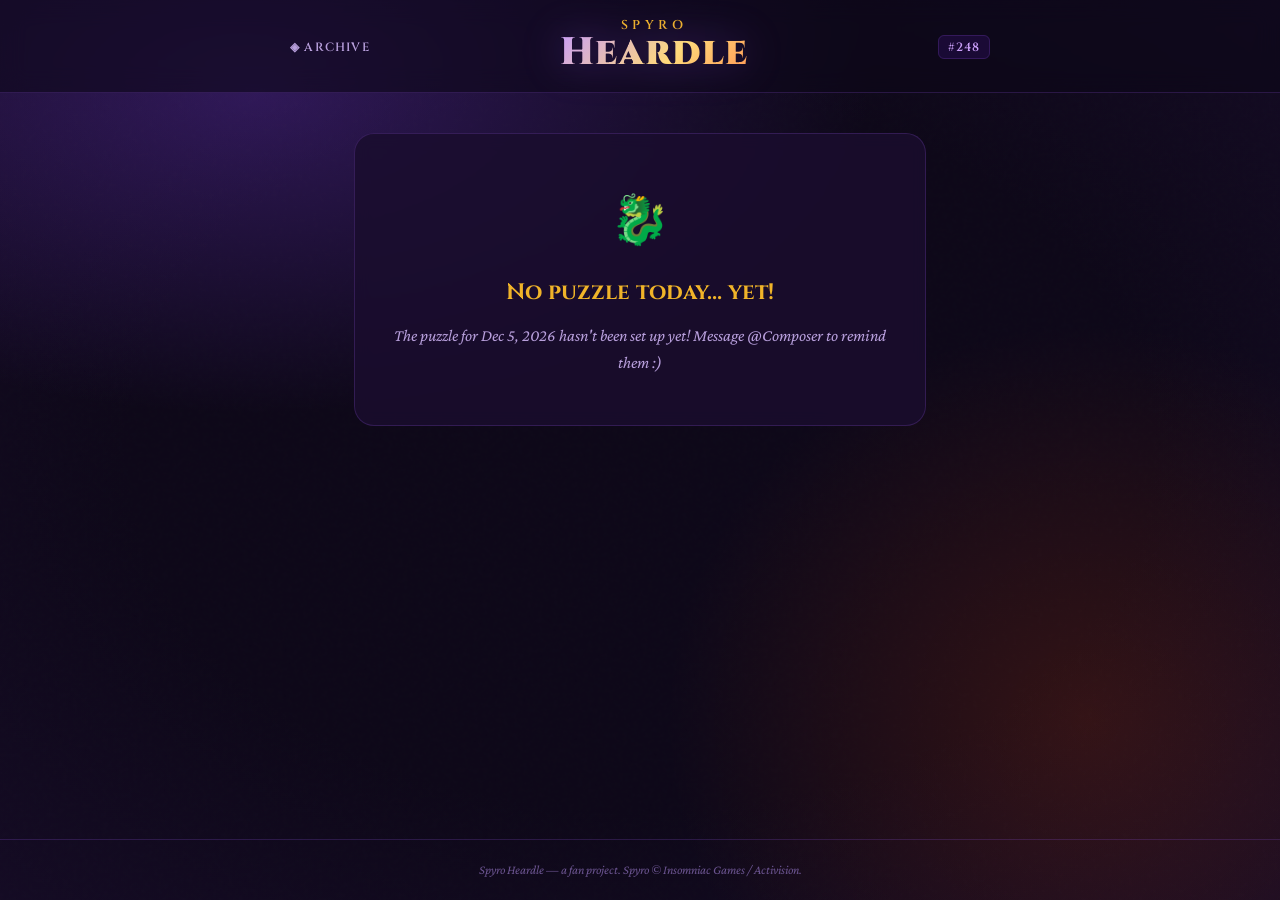
==== index.html @ febcf789 "Update" ====
<!DOCTYPE html>
<html lang="en">
<head>
  <meta charset="UTF-8" />
  <meta name="viewport" content="width=device-width, initial-scale=1.0" />
  <title>Spyro Heardle</title>
  <link rel="stylesheet" href="style.css" />
  <link rel="preconnect" href="https://fonts.googleapis.com">
  <link rel="preconnect" href="https://fonts.gstatic.com" crossorigin>
  <link href="https://fonts.googleapis.com/css2?family=Cinzel:wght@400;600;800;900&family=Crimson+Pro:ital,wght@0,300;0,400;0,600;1,300;1,400&display=swap" rel="stylesheet">
</head>
<body>

  <div class="bg-layer"></div>
  <div class="gem-particles" id="gemParticles"></div>

  <header class="site-header">
    <div class="header-inner">
      <div class="header-left">
        <a href="archive.html" class="archive-link">◈ Archive</a>
      </div>
      <h1 class="site-title">
        <span class="title-spyro">Spyro</span>
        <span class="title-heardle">Heardle</span>
      </h1>
      <div class="header-right">
        <span class="day-badge" id="dayBadge">#—</span>
      </div>
    </div>
  </header>

  <main class="game-container">

    <!-- Not Yet Updated -->
    <div id="notUpdated" class="state-panel hidden">
      <div class="dragon-icon">🐉</div>
      <h2>No puzzle today… yet!</h2>
      <p id="notUpdatedMsg"></p>
    </div>

    <!-- Game Panel -->
    <div id="gamePanel">

      <!-- Stem progress track -->
      <div class="stems-bar" id="stemsBar"></div>

      <!-- Audio player -->
      <div class="player-wrap">
        <div class="waveform-display" id="waveformDisplay">
          <div class="waveform-bars" id="waveformBars"></div>
        </div>
        <div class="player-controls">
          <button class="btn-play" id="btnPlay" aria-label="Play">
            <svg class="icon-play" viewBox="0 0 24 24" fill="currentColor"><path d="M8 5v14l11-7z"/></svg>
            <svg class="icon-pause" viewBox="0 0 24 24" fill="currentColor"><path d="M6 19h4V5H6v14zm8-14v14h4V5h-4z"/></svg>
          </button>
          <div class="progress-track">
            <div class="progress-fill" id="progressFill"></div>
          </div>
          <span class="time-display" id="timeDisplay">0:00</span>
        </div>
        <div class="volume-row">
          <svg class="volume-icon" viewBox="0 0 24 24" fill="currentColor">
            <path d="M3 9v6h4l5 5V4L7 9H3zm13.5 3c0-1.77-1.02-3.29-2.5-4.03v8.05c1.48-.73 2.5-2.25 2.5-4.02z"/>
          </svg>
          <input type="range" id="volumeSlider" class="volume-slider" min="0" max="1" step="0.01" value="1" />
          <svg class="volume-icon volume-icon-loud" viewBox="0 0 24 24" fill="currentColor">
            <path d="M3 9v6h4l5 5V4L7 9H3zm13.5 3c0-1.77-1.02-3.29-2.5-4.03v8.05c1.48-.73 2.5-2.25 2.5-4.02zM14 3.23v2.06c2.89.86 5 3.54 5 6.71s-2.11 5.85-5 6.71v2.06c4.01-.91 7-4.49 7-8.77s-2.99-7.86-7-8.77z"/>
          </svg>
        </div>
      </div>

      <!-- Guess area -->
      <div id="guessArea" class="guess-area">
        <div class="autocomplete-wrap">
          <input
            type="text"
            id="guessInput"
            class="guess-input"
            placeholder="Name that tune…"
            autocomplete="off"
            spellcheck="false"
          />
          <div class="autocomplete-list hidden" id="autocompleteList"></div>
        </div>
        <div class="guess-buttons">
          <button class="btn-skip" id="btnSkip">Skip ›</button>
          <button class="btn-submit" id="btnSubmit" disabled>Guess</button>
        </div>
      </div>

      <!-- Result panel (win/lose) -->
      <div id="resultPanel" class="result-panel hidden">
        <div class="result-emoji" id="resultEmoji"></div>
        <h2 class="result-title" id="resultTitle"></h2>
        <p class="result-song" id="resultSong"></p>
        <div class="result-attempts" id="resultAttempts"></div>
        <button class="btn-share" id="btnShare">Copy Result ◈</button>
        <a class="btn-archive" href="archive.html">View Archive →</a>
      </div>

    </div>
  </main>

  <footer class="site-footer">
    <p>Spyro Heardle — a fan project. Spyro © Insomniac Games / Activision.</p>
  </footer>

  <div class="toast" id="toast"></div>

  <script src="game.js"></script>
</body>
</html>
---- style.css ----
/* ============================================================
   SPYRO HEARDLE — Stylesheet
   Theme: deep purples, gem-golds, dragonfire orange
   Font: Cinzel (display) + Crimson Pro (body)
   ============================================================ */

:root {
  --purple-deep:    #0d0718;
  --purple-dark:    #1a0d2e;
  --purple-mid:     #2e1060;
  --purple-bright:  #6b35c8;
  --purple-glow:    #9b59f5;
  --purple-light:   #c99ef7;

  --gold-deep:      #7a4f00;
  --gold-mid:       #c8820a;
  --gold-bright:    #f0b429;
  --gold-light:     #ffd97a;

  --fire-deep:      #7a1a00;
  --fire-mid:       #d94500;
  --fire-bright:    #ff6a1a;
  --fire-glow:      #ff9a55;

  --gem-correct:    #a855f7;
  --gem-wrong:      #e74c3c;
  --gem-skip:       #2a1a4a;
  --gem-dragon:     #f0b429;

  --text-primary:   #f0e8ff;
  --text-secondary: #b89fdc;
  --text-muted:     #6b5490;

  --surface-1:      rgba(26, 13, 46, 0.85);
  --surface-2:      rgba(46, 16, 96, 0.4);
  --surface-3:      rgba(107, 53, 200, 0.15);

  --border-subtle:  rgba(155, 89, 245, 0.2);
  --border-bright:  rgba(155, 89, 245, 0.6);

  --radius-sm: 6px;
  --radius-md: 12px;
  --radius-lg: 20px;

  --font-display: 'Cinzel', serif;
  --font-body: 'Crimson Pro', serif;

  --transition: 0.2s cubic-bezier(0.4, 0, 0.2, 1);
}

/* ── Reset & Base ── */
*, *::before, *::after { box-sizing: border-box; margin: 0; padding: 0; }

html { font-size: 16px; scroll-behavior: smooth; }

body {
  min-height: 100vh;
  background: var(--purple-deep);
  color: var(--text-primary);
  font-family: var(--font-body);
  font-size: 1.05rem;
  line-height: 1.6;
  overflow-x: hidden;
  display: flex;
  flex-direction: column;
}

/* ── Background ── */
.bg-layer {
  position: fixed;
  inset: 0;
  z-index: 0;
  background:
    radial-gradient(ellipse 80% 60% at 20% 10%, rgba(107, 53, 200, 0.35) 0%, transparent 60%),
    radial-gradient(ellipse 60% 80% at 85% 80%, rgba(217, 69, 0, 0.18) 0%, transparent 55%),
    radial-gradient(ellipse 100% 100% at 50% 50%, rgba(13, 7, 24, 1) 40%, var(--purple-dark) 100%);
  pointer-events: none;
}

/* Subtle noise texture overlay */
.bg-layer::after {
  content: '';
  position: absolute;
  inset: 0;
  background-image: url("data:image/svg+xml,%3Csvg viewBox='0 0 200 200' xmlns='http://www.w3.org/2000/svg'%3E%3Cfilter id='n'%3E%3CfeTurbulence type='fractalNoise' baseFrequency='0.9' numOctaves='4' stitchTiles='stitch'/%3E%3C/filter%3E%3Crect width='100%25' height='100%25' filter='url(%23n)' opacity='0.03'/%3E%3C/svg%3E");
  opacity: 0.4;
  pointer-events: none;
}

/* ── Gem Particles ── */
.gem-particles {
  position: fixed;
  inset: 0;
  z-index: 0;
  pointer-events: none;
  overflow: hidden;
}

.gem-particle {
  position: absolute;
  width: 4px;
  height: 4px;
  background: var(--purple-glow);
  clip-path: polygon(50% 0%, 100% 50%, 50% 100%, 0% 50%);
  animation: floatGem linear infinite;
  opacity: 0;
}

.spyro-particle {
  background: none;
  clip-path: none;
  object-fit: contain;
  image-rendering: pixelated;
  filter: drop-shadow(0 0 4px rgba(155, 89, 245, 0.6));
}

@keyframes floatGem {
  0%   { transform: translateY(110vh) rotate(0deg);   opacity: 0; }
  5%   { opacity: 0.6; }
  95%  { opacity: 0.3; }
  100% { transform: translateY(-10vh) rotate(360deg); opacity: 0; }
}

/* ── Header ── */
.site-header {
  position: relative;
  z-index: 10;
  padding: 1.25rem 2rem;
  border-bottom: 1px solid var(--border-subtle);
  background: rgba(13, 7, 24, 0.6);
  backdrop-filter: blur(12px);
}

.header-inner {
  max-width: 700px;
  margin: 0 auto;
  display: flex;
  align-items: center;
  justify-content: space-between;
}

.site-title {
  font-family: var(--font-display);
  text-align: center;
  line-height: 1;
  letter-spacing: 0.05em;
}

.title-spyro {
  display: block;
  font-size: clamp(0.65rem, 2vw, 0.8rem);
  font-weight: 600;
  letter-spacing: 0.35em;
  text-transform: uppercase;
  color: var(--gold-bright);
  margin-bottom: 0.1em;
}

.title-heardle {
  display: block;
  font-size: clamp(1.6rem, 5vw, 2.4rem);
  font-weight: 900;
  background: linear-gradient(135deg, var(--purple-light) 0%, var(--gold-light) 60%, var(--fire-glow) 100%);
  -webkit-background-clip: text;
  -webkit-text-fill-color: transparent;
  background-clip: text;
  text-shadow: none;
  filter: drop-shadow(0 0 20px rgba(155, 89, 245, 0.4));
}

.archive-link {
  font-family: var(--font-display);
  font-size: 0.75rem;
  font-weight: 600;
  letter-spacing: 0.1em;
  color: var(--text-secondary);
  text-decoration: none;
  text-transform: uppercase;
  transition: color var(--transition);
}
.archive-link:hover { color: var(--gold-bright); }

.day-badge {
  font-family: var(--font-display);
  font-size: 0.75rem;
  font-weight: 600;
  letter-spacing: 0.1em;
  color: var(--purple-light);
  background: var(--surface-2);
  border: 1px solid var(--border-subtle);
  padding: 0.25em 0.7em;
  border-radius: var(--radius-sm);
}

/* ── Main layout ── */
main {
  position: relative;
  z-index: 5;
  flex: 1;
}

.game-container {
  max-width: 620px;
  margin: 0 auto;
  padding: 2.5rem 1.5rem 4rem;
}

/* ── State panel (not updated) ── */
.state-panel {
  text-align: center;
  padding: 3rem 2rem;
  background: var(--surface-1);
  border: 1px solid var(--border-subtle);
  border-radius: var(--radius-lg);
  backdrop-filter: blur(8px);
}

.state-panel .dragon-icon { font-size: 3rem; margin-bottom: 1rem; }

.state-panel h2 {
  font-family: var(--font-display);
  font-size: 1.4rem;
  color: var(--gold-bright);
  margin-bottom: 0.75rem;
}

.state-panel p { color: var(--text-secondary); font-style: italic; }

/* ── Stems bar ── */
.stems-bar {
  display: flex;
  gap: 6px;
  margin-bottom: 1.75rem;
  flex-wrap: wrap;
}

.stem-chip {
  font-family: var(--font-display);
  font-size: 0.85rem;
  letter-spacing: 0.06em;
  text-transform: uppercase;
  padding: 0.5em 1.1em;
  border-radius: 100px;
  border: 1px solid var(--border-subtle);
  color: var(--text-muted);
  background: var(--surface-2);
  transition: all 0.35s ease;
  white-space: nowrap;
}

.stem-chip.active {
  color: var(--purple-light);
  background: rgba(107, 53, 200, 0.3);
  border-color: var(--purple-bright);
  box-shadow: 0 0 10px rgba(155, 89, 245, 0.3);
}

.stem-chip.current {
  color: var(--gold-bright);
  background: rgba(200, 130, 10, 0.2);
  border-color: var(--gold-mid);
  box-shadow: 0 0 12px rgba(240, 180, 41, 0.35);
  animation: currentPulse 2s ease-in-out infinite;
}

.stem-chip.clickable {
  cursor: pointer;
}

.stem-chip.clickable:hover {
  color: var(--text-primary);
  background: rgba(46, 16, 96, 0.6);
  border-color: var(--border-bright);
  transform: translateY(-1px);
  box-shadow: 0 4px 12px rgba(107, 53, 200, 0.3);
}

  0%, 100% { box-shadow: 0 0 12px rgba(240, 180, 41, 0.35); }
  50%       { box-shadow: 0 0 22px rgba(240, 180, 41, 0.6); }
}

/* ── Player ── */
.player-wrap {
  background: var(--surface-1);
  border: 1px solid var(--border-subtle);
  border-radius: var(--radius-lg);
  padding: 1.25rem 1.5rem 1.5rem;
  margin-bottom: 1.5rem;
  backdrop-filter: blur(10px);
  box-shadow: 0 8px 40px rgba(0,0,0,0.4), inset 0 1px 0 rgba(155, 89, 245, 0.1);
}

.waveform-display {
  height: 52px;
  margin-bottom: 1rem;
  display: flex;
  align-items: center;
  overflow: hidden;
}

.waveform-bars {
  display: flex;
  align-items: center;
  gap: 3px;
  width: 100%;
  height: 100%;
}

.waveform-bar {
  flex: 1;
  border-radius: 2px;
  background: var(--surface-3);
  border: 1px solid var(--border-subtle);
  transition: height 0.15s ease;
  min-height: 4px;
}

.waveform-bar.played {
  background: linear-gradient(to top, var(--purple-bright), var(--purple-glow));
  border-color: var(--purple-bright);
}

.waveform-bar.active-bar {
  background: linear-gradient(to top, var(--gold-mid), var(--gold-bright));
  border-color: var(--gold-bright);
  box-shadow: 0 0 6px rgba(240, 180, 41, 0.5);
}

.player-controls {
  display: flex;
  align-items: center;
  gap: 1rem;
}

.btn-play {
  flex-shrink: 0;
  width: 46px;
  height: 46px;
  border-radius: 50%;
  border: 2px solid var(--purple-bright);
  background: rgba(107, 53, 200, 0.25);
  color: var(--purple-light);
  cursor: pointer;
  display: flex;
  align-items: center;
  justify-content: center;
  transition: all var(--transition);
  box-shadow: 0 0 12px rgba(155, 89, 245, 0.2);
}

.btn-play:hover {
  background: rgba(107, 53, 200, 0.5);
  border-color: var(--purple-glow);
  box-shadow: 0 0 20px rgba(155, 89, 245, 0.45);
  transform: scale(1.05);
}

.btn-play svg { width: 20px; height: 20px; }

.btn-play .icon-pause { display: none; }
.btn-play.playing .icon-play  { display: none; }
.btn-play.playing .icon-pause { display: block; }

.progress-track {
  flex: 1;
  height: 4px;
  background: var(--surface-2);
  border-radius: 2px;
  overflow: hidden;
  border: 1px solid var(--border-subtle);
}

.progress-fill {
  height: 100%;
  width: 0%;
  background: linear-gradient(90deg, var(--purple-bright), var(--gold-mid));
  border-radius: 2px;
  transition: width 0.1s linear;
}

.time-display {
  font-family: var(--font-display);
  font-size: 0.7rem;
  letter-spacing: 0.05em;
  color: var(--text-muted);
  min-width: 2.5rem;
  text-align: right;
}

.volume-row {
  display: flex;
  align-items: center;
  gap: 0.6rem;
  margin-top: 0.9rem;
}

.volume-icon {
  width: 14px;
  height: 14px;
  flex-shrink: 0;
  color: var(--text-muted);
  opacity: 0.7;
}

.volume-icon-loud {
  width: 17px;
  height: 17px;
}

.volume-slider {
  flex: 1;
  -webkit-appearance: none;
  appearance: none;
  height: 4px;
  border-radius: 2px;
  background: var(--surface-2);
  border: 1px solid var(--border-subtle);
  outline: none;
  cursor: pointer;
}

.volume-slider::-webkit-slider-thumb {
  -webkit-appearance: none;
  appearance: none;
  width: 14px;
  height: 14px;
  border-radius: 50%;
  background: linear-gradient(135deg, var(--purple-bright), var(--purple-glow));
  border: 2px solid var(--purple-light);
  cursor: pointer;
  box-shadow: 0 0 6px rgba(155, 89, 245, 0.5);
  transition: box-shadow var(--transition), transform var(--transition);
}

.volume-slider::-webkit-slider-thumb:hover {
  box-shadow: 0 0 12px rgba(155, 89, 245, 0.8);
  transform: scale(1.2);
}

.volume-slider::-moz-range-thumb {
  width: 14px;
  height: 14px;
  border-radius: 50%;
  background: linear-gradient(135deg, var(--purple-bright), var(--purple-glow));
  border: 2px solid var(--purple-light);
  cursor: pointer;
  box-shadow: 0 0 6px rgba(155, 89, 245, 0.5);
}

.volume-slider::-moz-range-track {
  height: 4px;
  border-radius: 2px;
  background: var(--surface-2);
}

/* ── Guess area ── */
.guess-area {
  display: flex;
  flex-direction: column;
  gap: 0.75rem;
  margin-top: 1.5rem;
}

.autocomplete-wrap {
  position: relative;
}

.guess-input {
  width: 100%;
  padding: 0.85rem 1.2rem;
  background: var(--surface-1);
  border: 1px solid var(--border-subtle);
  border-radius: var(--radius-md);
  color: var(--text-primary);
  font-family: var(--font-body);
  font-size: 1rem;
  outline: none;
  transition: border-color var(--transition), box-shadow var(--transition);
  backdrop-filter: blur(8px);
}

.guess-input::placeholder { color: var(--text-muted); font-style: italic; }

.guess-input:focus {
  border-color: var(--purple-bright);
  box-shadow: 0 0 0 3px rgba(107, 53, 200, 0.2), 0 0 20px rgba(155, 89, 245, 0.15);
}

.autocomplete-list {
  position: absolute;
  top: calc(100% + 6px);
  left: 0;
  right: 0;
  background: rgba(18, 9, 36, 0.97);
  border: 1px solid var(--border-bright);
  border-radius: var(--radius-md);
  max-height: 260px;
  overflow-y: auto;
  z-index: 100;
  backdrop-filter: blur(16px);
  box-shadow: 0 12px 40px rgba(0,0,0,0.6);
}

.autocomplete-list::-webkit-scrollbar { width: 6px; }
.autocomplete-list::-webkit-scrollbar-track { background: transparent; }
.autocomplete-list::-webkit-scrollbar-thumb { background: var(--purple-mid); border-radius: 3px; }

.autocomplete-item {
  padding: 0.7rem 1.2rem;
  cursor: pointer;
  font-size: 0.95rem;
  color: var(--text-secondary);
  transition: background var(--transition), color var(--transition);
  border-bottom: 1px solid rgba(155, 89, 245, 0.08);
}

.autocomplete-item:last-child { border-bottom: none; }

.autocomplete-item:hover,
.autocomplete-item.highlighted {
  background: rgba(107, 53, 200, 0.25);
  color: var(--text-primary);
}

.autocomplete-item .match-highlight {
  color: var(--gold-bright);
  font-weight: 600;
}

.guess-buttons {
  display: flex;
  gap: 0.75rem;
}

.btn-skip, .btn-submit {
  flex: 1;
  padding: 0.85rem 1.5rem;
  border-radius: var(--radius-md);
  font-family: var(--font-display);
  font-size: 0.8rem;
  letter-spacing: 0.12em;
  text-transform: uppercase;
  font-weight: 600;
  cursor: pointer;
  transition: all var(--transition);
  border: none;
}

.btn-skip {
  background: var(--surface-2);
  border: 1px solid var(--border-subtle);
  color: var(--text-secondary);
}

.btn-skip:hover {
  background: rgba(46, 16, 96, 0.7);
  border-color: var(--border-bright);
  color: var(--text-primary);
}

.btn-submit {
  background: linear-gradient(135deg, var(--purple-mid) 0%, var(--purple-bright) 100%);
  color: var(--text-primary);
  box-shadow: 0 4px 20px rgba(107, 53, 200, 0.35);
}

.btn-submit:hover:not(:disabled) {
  background: linear-gradient(135deg, var(--purple-bright) 0%, var(--purple-glow) 100%);
  box-shadow: 0 4px 30px rgba(155, 89, 245, 0.5);
  transform: translateY(-1px);
}

.btn-submit:disabled {
  opacity: 0.35;
  cursor: not-allowed;
  transform: none;
  box-shadow: none;
}

/* ── Result panel ── */
.result-panel {
  background: var(--surface-1);
  border: 1px solid var(--border-bright);
  border-radius: var(--radius-lg);
  padding: 2rem 1.75rem;
  margin-top: 1.5rem;
  text-align: center;
  backdrop-filter: blur(12px);
  box-shadow: 0 8px 40px rgba(0,0,0,0.4), 0 0 40px rgba(155, 89, 245, 0.1);
  animation: resultReveal 0.5s cubic-bezier(0.34, 1.56, 0.64, 1) forwards;
}

@keyframes resultReveal {
  from { opacity: 0; transform: scale(0.92) translateY(10px); }
  to   { opacity: 1; transform: scale(1) translateY(0); }
}

.result-emoji {
  font-size: 3rem;
  margin-bottom: 0.5rem;
  line-height: 1;
}

.result-title {
  font-family: var(--font-display);
  font-size: 1.5rem;
  font-weight: 800;
  margin-bottom: 0.5rem;
  background: linear-gradient(135deg, var(--gold-bright), var(--fire-glow));
  -webkit-background-clip: text;
  -webkit-text-fill-color: transparent;
  background-clip: text;
}

.result-song {
  font-size: 1.05rem;
  color: var(--text-secondary);
  font-style: italic;
  margin-bottom: 1rem;
}

.result-attempts {
  display: flex;
  justify-content: center;
  gap: 6px;
  margin-bottom: 1.5rem;
  font-size: 1.6rem;
}

.btn-share {
  display: inline-block;
  width: 100%;
  padding: 0.9rem 1.5rem;
  background: linear-gradient(135deg, var(--gold-deep) 0%, var(--gold-mid) 50%, var(--fire-mid) 100%);
  border: none;
  border-radius: var(--radius-md);
  color: #fff;
  font-family: var(--font-display);
  font-size: 0.8rem;
  letter-spacing: 0.15em;
  text-transform: uppercase;
  font-weight: 700;
  cursor: pointer;
  transition: all var(--transition);
  margin-bottom: 0.75rem;
  box-shadow: 0 4px 20px rgba(217, 69, 0, 0.3);
}

.btn-share:hover {
  transform: translateY(-2px);
  box-shadow: 0 6px 28px rgba(217, 69, 0, 0.5);
}

.btn-archive {
  display: inline-block;
  color: var(--text-muted);
  font-family: var(--font-display);
  font-size: 0.75rem;
  letter-spacing: 0.1em;
  text-transform: uppercase;
  text-decoration: none;
  transition: color var(--transition);
}

.btn-archive:hover { color: var(--purple-light); }

/* ── Archive page ── */
.archive-container {
  max-width: 680px;
  margin: 0 auto;
  padding: 2.5rem 1.5rem 4rem;
}

.archive-heading {
  font-family: var(--font-display);
  font-size: 2rem;
  font-weight: 900;
  color: var(--gold-bright);
  margin-bottom: 0.4rem;
  letter-spacing: 0.05em;
}

.archive-sub {
  color: var(--text-muted);
  font-style: italic;
  margin-bottom: 2rem;
}

.archive-grid {
  display: grid;
  grid-template-columns: repeat(auto-fill, minmax(140px, 1fr));
  gap: 0.75rem;
}

.archive-card {
  background: var(--surface-1);
  border: 1px solid var(--border-subtle);
  border-radius: var(--radius-md);
  padding: 1rem;
  text-decoration: none;
  text-align: center;
  transition: all var(--transition);
  backdrop-filter: blur(8px);
  display: flex;
  flex-direction: column;
  align-items: center;
  gap: 0.4rem;
}

.archive-card:hover {
  border-color: var(--border-bright);
  background: rgba(107, 53, 200, 0.2);
  transform: translateY(-2px);
  box-shadow: 0 6px 20px rgba(107, 53, 200, 0.2);
}

.archive-card .card-day {
  font-family: var(--font-display);
  font-size: 0.65rem;
  letter-spacing: 0.15em;
  color: var(--text-muted);
  text-transform: uppercase;
}

.archive-card .card-num {
  font-family: var(--font-display);
  font-size: 1.6rem;
  font-weight: 900;
  color: var(--purple-light);
}

.archive-card .card-date {
  font-size: 0.8rem;
  color: var(--text-muted);
  font-style: italic;
}

.archive-card .card-result {
  font-size: 1rem;
  letter-spacing: 2px;
}

.archive-card.played {
  border-color: rgba(107, 53, 200, 0.4);
}

.archive-card.today {
  border-color: var(--gold-mid);
  box-shadow: 0 0 16px rgba(240, 180, 41, 0.2);
}

.archive-card.today .card-num { color: var(--gold-bright); }

.loading-text {
  color: var(--text-muted);
  font-style: italic;
}

/* ── Toast ── */
.toast {
  position: fixed;
  bottom: 2rem;
  left: 50%;
  transform: translateX(-50%) translateY(10px);
  background: rgba(26, 13, 46, 0.97);
  border: 1px solid var(--border-bright);
  color: var(--text-primary);
  padding: 0.75rem 1.5rem;
  border-radius: var(--radius-md);
  font-family: var(--font-display);
  font-size: 0.8rem;
  letter-spacing: 0.08em;
  text-align: center;
  z-index: 1000;
  opacity: 0;
  transition: opacity 0.3s ease, transform 0.3s ease;
  pointer-events: none;
  backdrop-filter: blur(12px);
  box-shadow: 0 8px 30px rgba(0,0,0,0.5);
  max-width: 90vw;
}

.toast.show {
  opacity: 1;
  transform: translateX(-50%) translateY(0);
}

/* ── Footer ── */
.site-footer {
  position: relative;
  z-index: 5;
  text-align: center;
  padding: 1.25rem;
  font-size: 0.8rem;
  color: var(--text-muted);
  border-top: 1px solid var(--border-subtle);
  font-style: italic;
}

/* ── Utility ── */
.hidden { display: none !important; }

/* ── Responsive ── */
@media (max-width: 500px) {
  .game-container { padding: 1.5rem 1rem 3rem; }
  .guess-buttons { flex-direction: column; }
  .archive-grid { grid-template-columns: repeat(auto-fill, minmax(110px, 1fr)); }
}
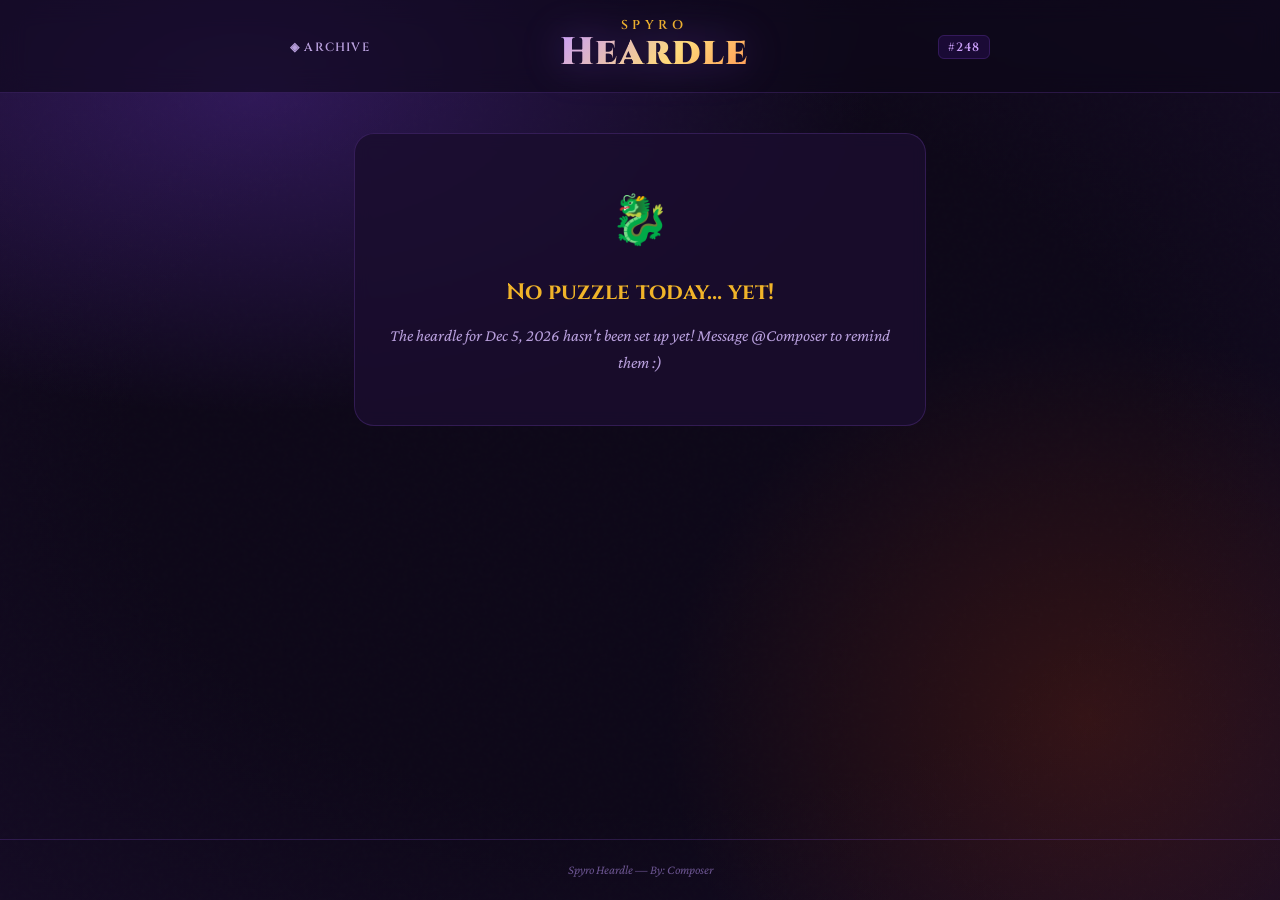
==== commit b2e9b021: "insomniac" ====
--- a/index.html
+++ b/index.html
@@ -103,7 +103,7 @@
   </main>
 
   <footer class="site-footer">
-    <p>Spyro Heardle — a fan project. Spyro © Insomniac Games / Activision.</p>
+    <p>Spyro Heardle — By: Composer</p>
   </footer>
 
   <div class="toast" id="toast"></div>
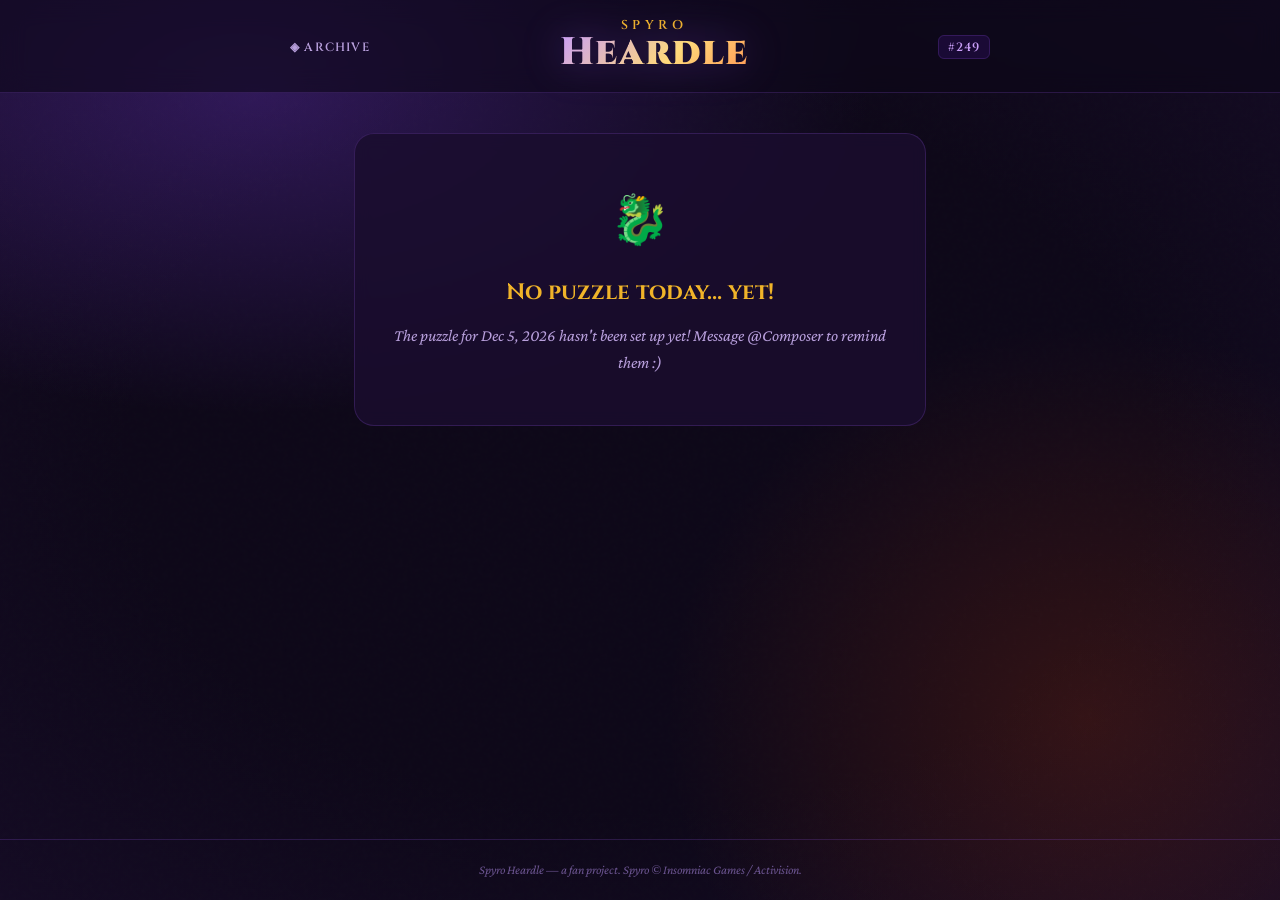
==== commit 61ed5678: "a fan" ====
--- a/index.html
+++ b/index.html
@@ -95,15 +95,23 @@
         <h2 class="result-title" id="resultTitle"></h2>
         <p class="result-song" id="resultSong"></p>
         <div class="result-attempts" id="resultAttempts"></div>
+        <div class="streak-display hidden" id="streakDisplay">
+          <span class="streak-fire">🔥</span>
+          <span class="streak-count" id="streakCount"></span>
+          <span class="streak-label">day streak</span>
+        </div>
         <button class="btn-share" id="btnShare">Copy Result ◈</button>
         <a class="btn-archive" href="archive.html">View Archive →</a>
       </div>
+
+      <!-- Confetti canvas (full screen, pointer-events none) -->
+      <canvas id="confettiCanvas" class="confetti-canvas"></canvas>
 
     </div>
   </main>
 
   <footer class="site-footer">
-    <p>Spyro Heardle — By: Composer</p>
+    <p>Spyro Heardle — a fan project. Spyro © Insomniac Games / Activision.</p>
   </footer>
 
   <div class="toast" id="toast"></div>
--- a/style.css
+++ b/style.css
@@ -756,7 +756,75 @@
   font-style: italic;
 }
 
-/* ── Toast ── */
+/* ── Wrong guess shake ── */
+@keyframes shake {
+  0%        { transform: translateX(0); }
+  15%       { transform: translateX(-7px); }
+  30%       { transform: translateX(6px); }
+  45%       { transform: translateX(-5px); }
+  60%       { transform: translateX(4px); }
+  75%       { transform: translateX(-2px); }
+  90%       { transform: translateX(1px); }
+  100%      { transform: translateX(0); }
+}
+
+.shake {
+  animation: shake 0.45s cubic-bezier(0.36, 0.07, 0.19, 0.97) both;
+}
+
+/* ── Stem chip reveal pop ── */
+@keyframes stemPop {
+  0%   { transform: scale(1);    box-shadow: 0 0 0px rgba(155, 89, 245, 0); }
+  35%  { transform: scale(1.18); box-shadow: 0 0 18px rgba(155, 89, 245, 0.8); }
+  65%  { transform: scale(0.96); }
+  100% { transform: scale(1);    box-shadow: 0 0 10px rgba(155, 89, 245, 0.3); }
+}
+
+.stem-chip.pop {
+  animation: stemPop 0.4s cubic-bezier(0.34, 1.56, 0.64, 1) forwards;
+}
+
+/* ── Streak display ── */
+.streak-display {
+  display: flex;
+  align-items: center;
+  justify-content: center;
+  gap: 0.4rem;
+  margin-bottom: 1rem;
+  padding: 0.5rem 1rem;
+  background: rgba(200, 130, 10, 0.1);
+  border: 1px solid rgba(200, 130, 10, 0.3);
+  border-radius: 100px;
+}
+
+.streak-fire { font-size: 1.1rem; }
+
+.streak-count {
+  font-family: var(--font-display);
+  font-size: 1.2rem;
+  font-weight: 900;
+  color: var(--gold-bright);
+}
+
+.streak-label {
+  font-family: var(--font-display);
+  font-size: 0.7rem;
+  letter-spacing: 0.1em;
+  text-transform: uppercase;
+  color: var(--gold-mid);
+}
+
+/* ── Confetti canvas ── */
+.confetti-canvas {
+  position: fixed;
+  inset: 0;
+  width: 100%;
+  height: 100%;
+  pointer-events: none;
+  z-index: 999;
+}
+
+
 .toast {
   position: fixed;
   bottom: 2rem;
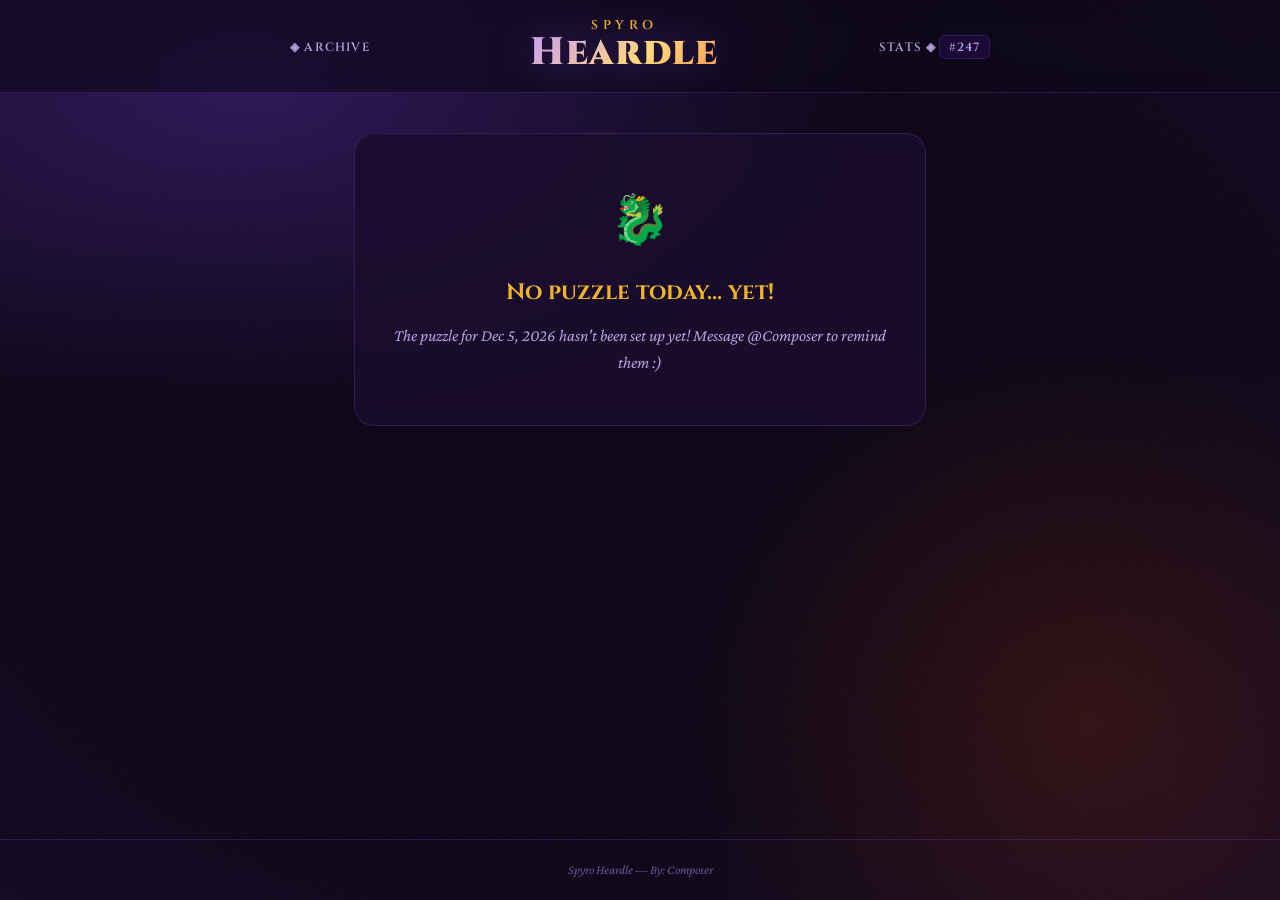
==== commit ffa90040: "Testing" ====
--- a/index.html
+++ b/index.html
@@ -1,6 +1,7 @@
 <!DOCTYPE html>
 <html lang="en">
 <head>
+  <link rel="icon" type="image/png" href="favicon.png">
   <meta charset="UTF-8" />
   <meta name="viewport" content="width=device-width, initial-scale=1.0" />
   <title>Spyro Heardle</title>
@@ -24,6 +25,7 @@
         <span class="title-heardle">Heardle</span>
       </h1>
       <div class="header-right">
+        <a href="stats.html" class="archive-link">Stats ◈</a>
         <span class="day-badge" id="dayBadge">#—</span>
       </div>
     </div>
@@ -58,6 +60,7 @@
             <div class="progress-fill" id="progressFill"></div>
           </div>
           <span class="time-display" id="timeDisplay">0:00</span>
+          <span class="speedrun-timer hidden" id="speedrunTimer">0.0s</span>
         </div>
         <div class="volume-row">
           <svg class="volume-icon" viewBox="0 0 24 24" fill="currentColor">
@@ -95,10 +98,18 @@
         <h2 class="result-title" id="resultTitle"></h2>
         <p class="result-song" id="resultSong"></p>
         <div class="result-attempts" id="resultAttempts"></div>
+        <div class="result-time hidden" id="resultTime">
+          <span class="result-time-icon">⏱</span>
+          <span class="result-time-value" id="resultTimeValue"></span>
+        </div>
         <div class="streak-display hidden" id="streakDisplay">
           <span class="streak-fire">🔥</span>
           <span class="streak-count" id="streakCount"></span>
           <span class="streak-label">day streak</span>
+        </div>
+        <div class="next-puzzle-countdown">
+          <span class="countdown-label">Next puzzle in</span>
+          <span class="countdown-timer" id="countdownTimer">—</span>
         </div>
         <button class="btn-share" id="btnShare">Copy Result ◈</button>
         <a class="btn-archive" href="archive.html">View Archive →</a>
@@ -111,7 +122,7 @@
   </main>
 
   <footer class="site-footer">
-    <p>Spyro Heardle — a fan project. Spyro © Insomniac Games / Activision.</p>
+    <p>Spyro Heardle — By: Composer</p>
   </footer>
 
   <div class="toast" id="toast"></div>
--- a/style.css
+++ b/style.css
@@ -619,6 +619,18 @@
   margin-bottom: 1rem;
 }
 
+.result-song--multi {
+  display: flex;
+  flex-direction: column;
+  gap: 0.3rem;
+  font-size: 0.95rem;
+}
+
+.result-song-entry {
+  color: var(--text-secondary);
+  font-style: italic;
+}
+
 .result-attempts {
   display: flex;
   justify-content: center;
@@ -754,6 +766,36 @@
 .loading-text {
   color: var(--text-muted);
   font-style: italic;
+}
+
+.next-puzzle-countdown {
+  display: flex;
+  align-items: center;
+  justify-content: center;
+  gap: 0.5rem;
+  margin-bottom: 1.25rem;
+  padding: 0.5rem 1rem;
+  background: var(--surface-2);
+  border: 1px solid var(--border-subtle);
+  border-radius: 100px;
+}
+
+.countdown-label {
+  font-family: var(--font-display);
+  font-size: 0.65rem;
+  letter-spacing: 0.12em;
+  text-transform: uppercase;
+  color: var(--text-muted);
+}
+
+.countdown-timer {
+  font-family: var(--font-display);
+  font-size: 1rem;
+  font-weight: 700;
+  color: var(--purple-light);
+  letter-spacing: 0.05em;
+  min-width: 5ch;
+  text-align: left;
 }
 
 /* ── Wrong guess shake ── */
@@ -865,6 +907,409 @@
   font-style: italic;
 }
 
+/* ── Stats page ── */
+.stats-container {
+  max-width: 700px;
+  margin: 0 auto;
+  padding: 2.5rem 1.5rem 5rem;
+  position: relative;
+  z-index: 5;
+}
+
+.stats-hero {
+  text-align: center;
+  margin-bottom: 2.5rem;
+}
+
+.stats-heading {
+  font-family: var(--font-display);
+  font-size: clamp(1.8rem, 5vw, 2.6rem);
+  font-weight: 900;
+  letter-spacing: 0.05em;
+  background: linear-gradient(135deg, var(--purple-light) 0%, var(--gold-light) 60%, var(--fire-glow) 100%);
+  -webkit-background-clip: text;
+  -webkit-text-fill-color: transparent;
+  background-clip: text;
+  filter: drop-shadow(0 0 20px rgba(155, 89, 245, 0.3));
+  margin-bottom: 0.4rem;
+}
+
+.stats-sub {
+  color: var(--text-muted);
+  font-style: italic;
+  font-size: 1rem;
+}
+
+/* ── Summary cards ── */
+.stat-cards {
+  display: grid;
+  grid-template-columns: repeat(4, 1fr);
+  gap: 0.75rem;
+  margin-bottom: 2.5rem;
+}
+
+.stat-card {
+  background: var(--surface-1);
+  border: 1px solid var(--border-subtle);
+  border-radius: var(--radius-lg);
+  padding: 1.25rem 0.75rem;
+  text-align: center;
+  backdrop-filter: blur(10px);
+  transition: transform var(--transition), box-shadow var(--transition);
+  box-shadow: 0 4px 20px rgba(0,0,0,0.3);
+}
+
+.stat-card:hover {
+  transform: translateY(-3px);
+  box-shadow: 0 8px 30px rgba(107, 53, 200, 0.25);
+}
+
+.stat-card--gold {
+  border-color: rgba(200, 130, 10, 0.4);
+  background: linear-gradient(160deg, rgba(26,13,46,0.9) 0%, rgba(122,79,0,0.25) 100%);
+}
+
+.stat-card--fire {
+  border-color: rgba(217, 69, 0, 0.4);
+  background: linear-gradient(160deg, rgba(26,13,46,0.9) 0%, rgba(122,26,0,0.25) 100%);
+}
+
+.stat-card--dragon {
+  border-color: rgba(240, 180, 41, 0.4);
+  background: linear-gradient(160deg, rgba(26,13,46,0.9) 0%, rgba(200,130,10,0.2) 100%);
+}
+
+.stat-value {
+  font-family: var(--font-display);
+  font-size: clamp(1.6rem, 4vw, 2.2rem);
+  font-weight: 900;
+  color: var(--text-primary);
+  line-height: 1;
+  margin-bottom: 0.4rem;
+}
+
+.stat-card--gold  .stat-value { color: var(--gold-bright); }
+.stat-card--fire  .stat-value { color: var(--fire-bright); }
+.stat-card--dragon .stat-value { color: var(--gold-light); }
+
+.stat-label {
+  font-family: var(--font-display);
+  font-size: 0.6rem;
+  letter-spacing: 0.12em;
+  text-transform: uppercase;
+  color: var(--text-muted);
+}
+
+/* ── Section wrapper ── */
+.stats-section {
+  background: var(--surface-1);
+  border: 1px solid var(--border-subtle);
+  border-radius: var(--radius-lg);
+  padding: 1.75rem;
+  margin-bottom: 1.25rem;
+  backdrop-filter: blur(10px);
+  box-shadow: 0 4px 24px rgba(0,0,0,0.25);
+}
+
+.stats-section-title {
+  font-family: var(--font-display);
+  font-size: 0.9rem;
+  font-weight: 700;
+  letter-spacing: 0.1em;
+  text-transform: uppercase;
+  color: var(--purple-light);
+  margin-bottom: 0.3rem;
+  display: flex;
+  align-items: center;
+  gap: 0.5rem;
+}
+
+.section-icon { font-size: 1rem; }
+
+.stats-section-sub {
+  font-size: 0.88rem;
+  color: var(--text-muted);
+  font-style: italic;
+  margin-bottom: 1.25rem;
+}
+
+/* ── Distribution chart ── */
+.dist-chart {
+  display: flex;
+  flex-direction: column;
+  gap: 0.6rem;
+}
+
+.dist-row {
+  display: flex;
+  align-items: center;
+  gap: 0.75rem;
+}
+
+.dist-label {
+  font-family: var(--font-display);
+  font-size: 0.7rem;
+  letter-spacing: 0.08em;
+  text-transform: uppercase;
+  color: var(--text-muted);
+  min-width: 60px;
+  flex-shrink: 0;
+}
+
+.dist-label--loss { color: var(--fire-bright); }
+
+.dist-bar-wrap {
+  flex: 1;
+  background: var(--surface-2);
+  border-radius: 4px;
+  height: 28px;
+  overflow: hidden;
+  border: 1px solid var(--border-subtle);
+}
+
+.dist-bar {
+  height: 100%;
+  width: 0%;
+  border-radius: 4px;
+  background: var(--surface-2);
+  display: flex;
+  align-items: center;
+  justify-content: flex-end;
+  padding-right: 0.5rem;
+  transition: width 0.7s cubic-bezier(0.34, 1.2, 0.64, 1);
+  min-width: 28px;
+}
+
+.dist-bar--filled {
+  background: linear-gradient(90deg, var(--purple-mid), var(--purple-bright));
+  box-shadow: inset 0 1px 0 rgba(155,89,245,0.3);
+}
+
+.dist-bar--loss {
+  background: linear-gradient(90deg, var(--fire-deep), var(--fire-mid));
+}
+
+.dist-count {
+  font-family: var(--font-display);
+  font-size: 0.7rem;
+  font-weight: 700;
+  color: var(--text-primary);
+  opacity: 0.9;
+}
+
+/* ── Attempt breakdown ── */
+.attempt-breakdown {
+  display: grid;
+  grid-template-columns: repeat(3, 1fr);
+  gap: 0.75rem;
+}
+
+.breakdown-item {
+  background: var(--item-bg);
+  border: 1px solid rgba(155,89,245,0.15);
+  border-radius: var(--radius-md);
+  padding: 1rem;
+  display: flex;
+  flex-direction: column;
+  align-items: center;
+  gap: 0.35rem;
+  text-align: center;
+}
+
+.breakdown-label {
+  font-size: 0.85rem;
+  color: var(--text-secondary);
+}
+
+.breakdown-value {
+  font-family: var(--font-display);
+  font-size: 1.7rem;
+  font-weight: 900;
+  color: var(--item-color);
+}
+
+/* ── Dragon count ── */
+.dragon-count-wrap {
+  display: flex;
+  align-items: baseline;
+  gap: 0.6rem;
+}
+
+.dragon-count {
+  font-family: var(--font-display);
+  font-size: 3rem;
+  font-weight: 900;
+  color: var(--gold-bright);
+  filter: drop-shadow(0 0 12px rgba(240,180,41,0.5));
+  line-height: 1;
+}
+
+.dragon-label {
+  font-family: var(--font-display);
+  font-size: 0.8rem;
+  letter-spacing: 0.1em;
+  text-transform: uppercase;
+  color: var(--gold-mid);
+}
+
+.dragon-section--empty .dragon-count { color: var(--text-muted); filter: none; }
+.dragon-section--empty .dragon-label { color: var(--text-muted); }
+
+/* ── Recent results list ── */
+.recent-list {
+  display: flex;
+  flex-direction: column;
+  gap: 0.5rem;
+}
+
+.recent-row {
+  display: flex;
+  align-items: center;
+  gap: 1rem;
+  padding: 0.75rem 1rem;
+  background: var(--surface-2);
+  border: 1px solid var(--border-subtle);
+  border-radius: var(--radius-md);
+  text-decoration: none;
+  transition: all var(--transition);
+}
+
+.recent-row:hover {
+  border-color: var(--border-bright);
+  background: rgba(107, 53, 200, 0.2);
+  transform: translateX(3px);
+}
+
+.recent-row--win  { border-left: 3px solid #4ade80; }
+.recent-row--loss { border-left: 3px solid var(--fire-mid); }
+
+.recent-left {
+  display: flex;
+  flex-direction: column;
+  align-items: flex-start;
+  min-width: 52px;
+  flex-shrink: 0;
+}
+
+.recent-day {
+  font-family: var(--font-display);
+  font-size: 0.85rem;
+  font-weight: 700;
+  color: var(--purple-light);
+}
+
+.recent-date {
+  font-size: 0.75rem;
+  color: var(--text-muted);
+  font-style: italic;
+  white-space: nowrap;
+}
+
+.recent-middle {
+  flex: 1;
+  display: flex;
+  flex-direction: column;
+  gap: 0.15rem;
+  min-width: 0;
+}
+
+.recent-emojis {
+  font-size: 0.9rem;
+  letter-spacing: 2px;
+  line-height: 1;
+}
+
+.recent-song {
+  font-size: 0.8rem;
+  color: var(--text-muted);
+  font-style: italic;
+  white-space: nowrap;
+  overflow: hidden;
+  text-overflow: ellipsis;
+}
+
+.recent-right { flex-shrink: 0; }
+
+.recent-result-badge {
+  font-family: var(--font-display);
+  font-size: 0.75rem;
+  font-weight: 700;
+  padding: 0.25em 0.6em;
+  border-radius: 100px;
+}
+
+.badge--win  { background: rgba(74,222,128,0.15); color: #4ade80; border: 1px solid rgba(74,222,128,0.3); }
+.badge--loss { background: rgba(217,69,0,0.15);   color: var(--fire-bright); border: 1px solid rgba(217,69,0,0.3); }
+
+/* ── Empty state ── */
+.stats-empty {
+  text-align: center;
+  padding: 4rem 2rem;
+  background: var(--surface-1);
+  border: 1px solid var(--border-subtle);
+  border-radius: var(--radius-lg);
+  backdrop-filter: blur(8px);
+}
+
+.empty-icon { font-size: 3rem; margin-bottom: 1rem; }
+
+.stats-empty h3 {
+  font-family: var(--font-display);
+  font-size: 1.3rem;
+  color: var(--gold-bright);
+  margin-bottom: 0.5rem;
+}
+
+.stats-empty p {
+  color: var(--text-muted);
+  font-style: italic;
+  margin-bottom: 1.5rem;
+}
+
+.btn-play-now {
+  display: inline-block;
+  padding: 0.75rem 2rem;
+  background: linear-gradient(135deg, var(--purple-mid), var(--purple-bright));
+  border-radius: var(--radius-md);
+  color: var(--text-primary);
+  font-family: var(--font-display);
+  font-size: 0.8rem;
+  letter-spacing: 0.12em;
+  text-transform: uppercase;
+  text-decoration: none;
+  font-weight: 700;
+  transition: all var(--transition);
+  box-shadow: 0 4px 20px rgba(107,53,200,0.35);
+}
+
+.speedrun-timer {
+  position: absolute;
+  right: -55px;
+  top: 40%;
+  transform: translateY(-50%);
+
+  font-family: var(--font-display);
+  font-size: 0.7rem;
+  font-weight: 700;
+  letter-spacing: 0.05em;
+
+  color: var(--gold-bright);
+  background: rgba(200, 130, 10, 0.15);
+  border: 1px solid rgba(200, 130, 10, 0.35);
+  padding: 0.2em 0.55em;
+  border-radius: 100px;
+
+  white-space: nowrap;          /* ADD */
+  font-variant-numeric: tabular-nums; /* ADD (VERY IMPORTANT) */
+
+  animation: timerPulse 1s ease-in-out infinite;
+}
+
+.btn-play-now:hover {
+  transform: translateY(-2px);
+  box-shadow: 0 6px 28px rgba(155,89,245,0.5);
+}
+
 /* ── Utility ── */
 .hidden { display: none !important; }
 
@@ -873,4 +1318,7 @@
   .game-container { padding: 1.5rem 1rem 3rem; }
   .guess-buttons { flex-direction: column; }
   .archive-grid { grid-template-columns: repeat(auto-fill, minmax(110px, 1fr)); }
+  .stat-cards { grid-template-columns: repeat(2, 1fr); }
+  .attempt-breakdown { grid-template-columns: repeat(3, 1fr); }
+  .recent-song { display: none; }
 }
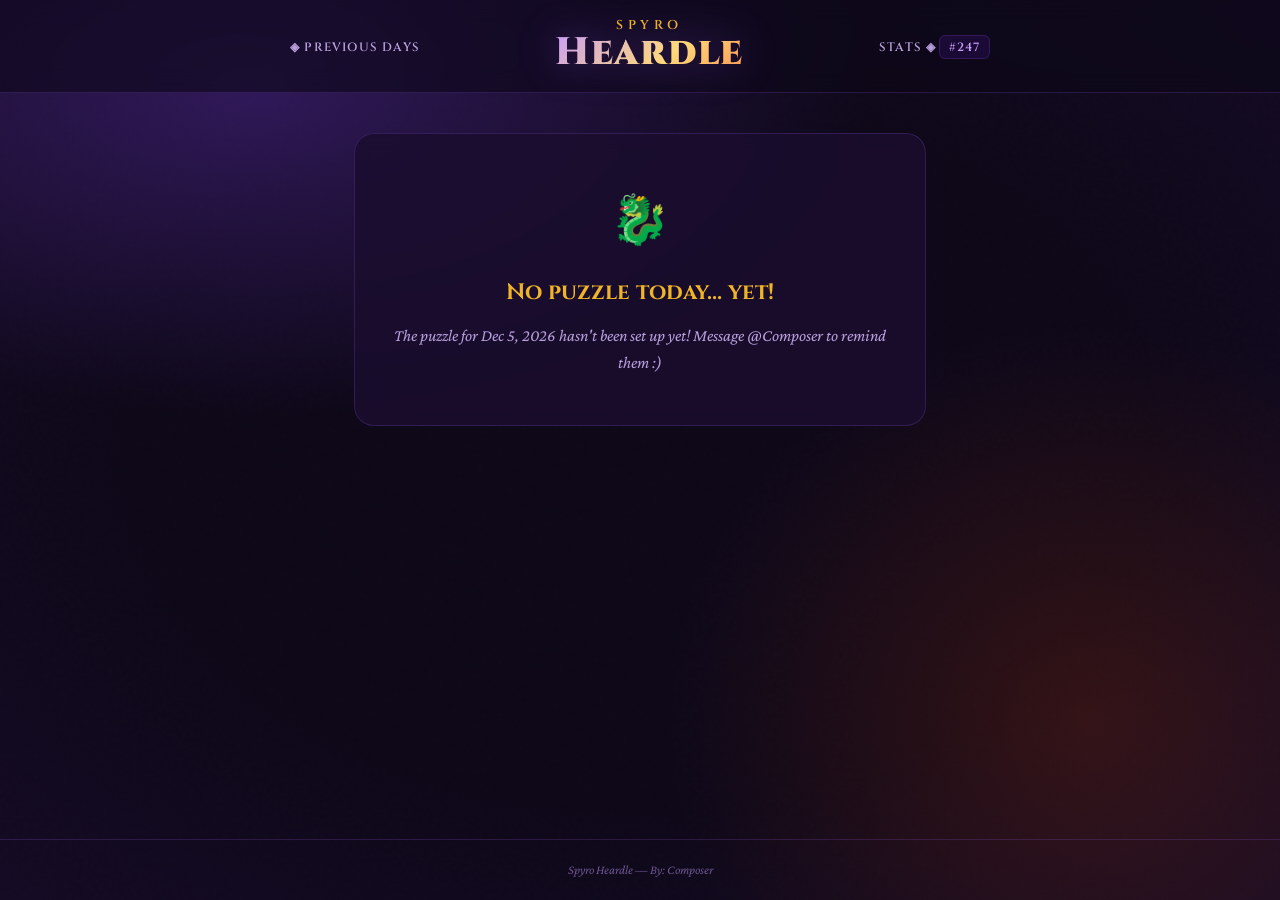
==== commit 463c9d02: "Update" ====
--- a/index.html
+++ b/index.html
@@ -18,7 +18,7 @@
   <header class="site-header">
     <div class="header-inner">
       <div class="header-left">
-        <a href="archive.html" class="archive-link">◈ Archive</a>
+        <a href="archive.html" class="archive-link">◈ Previous Days</a>
       </div>
       <h1 class="site-title">
         <span class="title-spyro">Spyro</span>
@@ -60,7 +60,6 @@
             <div class="progress-fill" id="progressFill"></div>
           </div>
           <span class="time-display" id="timeDisplay">0:00</span>
-          <span class="speedrun-timer hidden" id="speedrunTimer">0.0s</span>
         </div>
         <div class="volume-row">
           <svg class="volume-icon" viewBox="0 0 24 24" fill="currentColor">
@@ -75,16 +74,19 @@
 
       <!-- Guess area -->
       <div id="guessArea" class="guess-area">
-        <div class="autocomplete-wrap">
-          <input
-            type="text"
-            id="guessInput"
-            class="guess-input"
-            placeholder="Name that tune…"
-            autocomplete="off"
-            spellcheck="false"
-          />
-          <div class="autocomplete-list hidden" id="autocompleteList"></div>
+        <div class="guess-input-row">
+          <div class="autocomplete-wrap">
+            <input
+              type="text"
+              id="guessInput"
+              class="guess-input"
+              placeholder="Name that tune…"
+              autocomplete="off"
+              spellcheck="false"
+            />
+            <div class="autocomplete-list hidden" id="autocompleteList"></div>
+          </div>
+          <span class="speedrun-timer hidden" id="speedrunTimer">0.0s</span>
         </div>
         <div class="guess-buttons">
           <button class="btn-skip" id="btnSkip">Skip ›</button>
--- a/style.css
+++ b/style.css
@@ -378,7 +378,60 @@
   transition: width 0.1s linear;
 }
 
-.time-display {
+.speedrun-timer {
+  font-family: var(--font-display);
+  font-size: 0.75rem;
+  font-weight: 700;
+  letter-spacing: 0.05em;
+  color: var(--gold-bright);
+  background: rgba(200, 130, 10, 0.15);
+  border: 1px solid rgba(200, 130, 10, 0.35);
+  padding: 0.4em 0.7em;
+  border-radius: 100px;
+  width: 5.5rem;
+  text-align: center;
+  flex-shrink: 0;
+  /* Pulse opacity only — no size/layout changes */
+  animation: timerPulse 1s ease-in-out infinite;
+}
+
+@keyframes timerPulse {
+  0%, 100% { opacity: 1; }
+  50%       { opacity: 0.55; }
+}
+
+.guess-input-row {
+  display: flex;
+  align-items: center;
+  gap: 0.75rem;
+}
+
+.guess-input-row .autocomplete-wrap {
+  flex: 1;
+  min-width: 0;
+}
+
+.result-time {
+  display: flex;
+  align-items: center;
+  justify-content: center;
+  gap: 0.4rem;
+  margin-bottom: 0.75rem;
+}
+
+.result-time-icon {
+  font-size: 1rem;
+}
+
+.result-time-value {
+  font-family: var(--font-display);
+  font-size: 1.3rem;
+  font-weight: 900;
+  color: var(--gold-bright);
+  filter: drop-shadow(0 0 8px rgba(240, 180, 41, 0.4));
+}
+
+
   font-family: var(--font-display);
   font-size: 0.7rem;
   letter-spacing: 0.05em;
@@ -1282,29 +1335,6 @@
   box-shadow: 0 4px 20px rgba(107,53,200,0.35);
 }
 
-.speedrun-timer {
-  position: absolute;
-  right: -55px;
-  top: 40%;
-  transform: translateY(-50%);
-
-  font-family: var(--font-display);
-  font-size: 0.7rem;
-  font-weight: 700;
-  letter-spacing: 0.05em;
-
-  color: var(--gold-bright);
-  background: rgba(200, 130, 10, 0.15);
-  border: 1px solid rgba(200, 130, 10, 0.35);
-  padding: 0.2em 0.55em;
-  border-radius: 100px;
-
-  white-space: nowrap;          /* ADD */
-  font-variant-numeric: tabular-nums; /* ADD (VERY IMPORTANT) */
-
-  animation: timerPulse 1s ease-in-out infinite;
-}
-
 .btn-play-now:hover {
   transform: translateY(-2px);
   box-shadow: 0 6px 28px rgba(155,89,245,0.5);
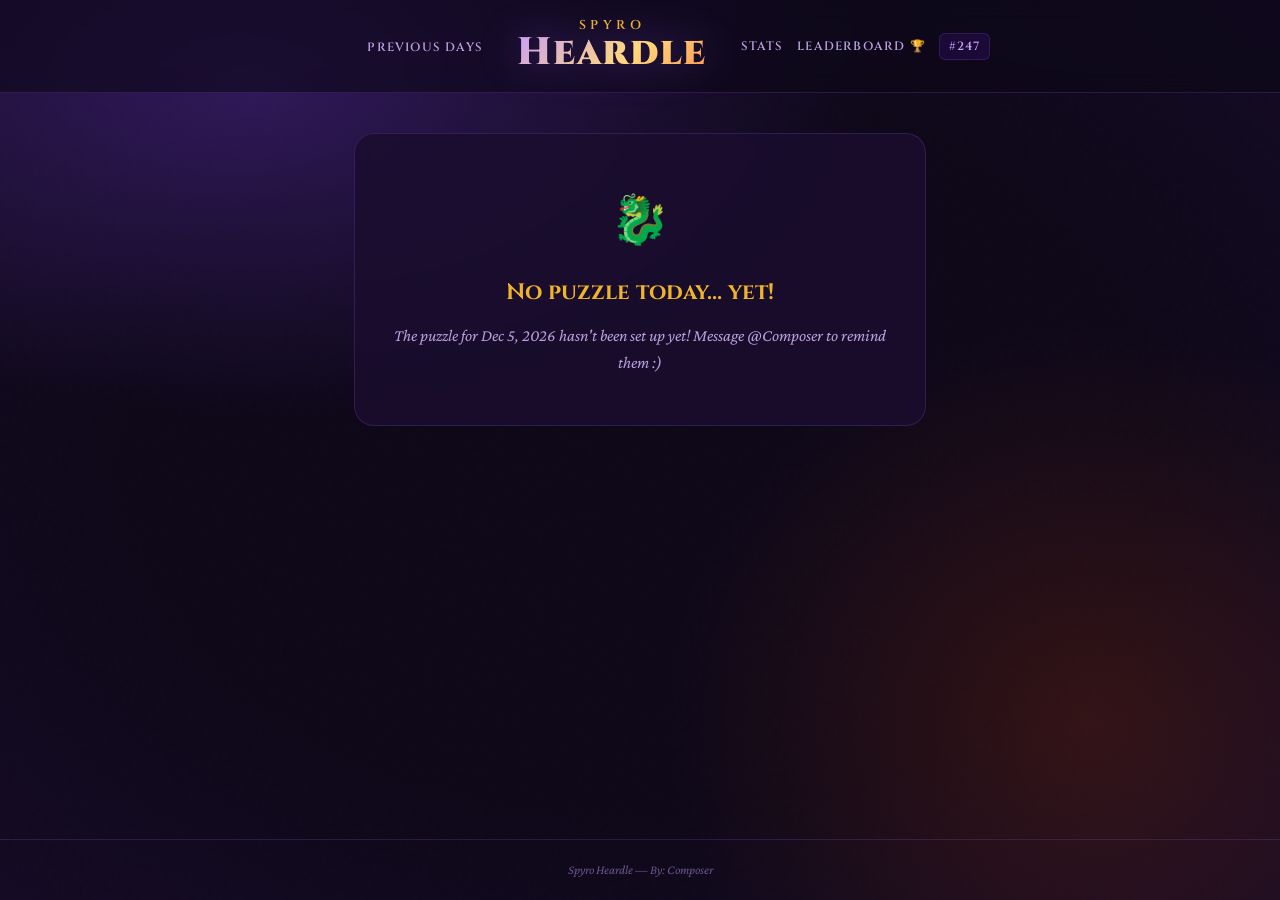
==== commit 2ec33fa7: "Update" ====
--- a/index.html
+++ b/index.html
@@ -1,7 +1,6 @@
 <!DOCTYPE html>
 <html lang="en">
 <head>
-  <link rel="icon" type="image/png" href="favicon.png">
   <meta charset="UTF-8" />
   <meta name="viewport" content="width=device-width, initial-scale=1.0" />
   <title>Spyro Heardle</title>
@@ -18,14 +17,15 @@
   <header class="site-header">
     <div class="header-inner">
       <div class="header-left">
-        <a href="archive.html" class="archive-link">◈ Previous Days</a>
+        <a href="archive.html" class="archive-link">Previous Days</a>
       </div>
       <h1 class="site-title">
         <span class="title-spyro">Spyro</span>
         <span class="title-heardle">Heardle</span>
       </h1>
       <div class="header-right">
-        <a href="stats.html" class="archive-link">Stats ◈</a>
+        <a href="stats.html" class="archive-link">Stats</a>
+        <a href="leaderboard.html" class="archive-link">Leaderboard 🏆</a>
         <span class="day-badge" id="dayBadge">#—</span>
       </div>
     </div>
@@ -58,6 +58,7 @@
           </button>
           <div class="progress-track">
             <div class="progress-fill" id="progressFill"></div>
+            <input type="range" id="seekSlider" class="seek-slider hidden" min="0" max="1000" step="1" value="0" />
           </div>
           <span class="time-display" id="timeDisplay">0:00</span>
         </div>
@@ -104,6 +105,10 @@
           <span class="result-time-icon">⏱</span>
           <span class="result-time-value" id="resultTimeValue"></span>
         </div>
+        <div class="today-count-badge hidden" id="todayCountBadge">
+          <span>♫</span>
+          <span id="todayCountText">— people played today</span>
+        </div>
         <div class="streak-display hidden" id="streakDisplay">
           <span class="streak-fire">🔥</span>
           <span class="streak-count" id="streakCount"></span>
@@ -114,7 +119,7 @@
           <span class="countdown-timer" id="countdownTimer">—</span>
         </div>
         <button class="btn-share" id="btnShare">Copy Result ◈</button>
-        <a class="btn-archive" href="archive.html">View Archive →</a>
+        <a class="btn-archive" href="archive.html">Previous Days →</a>
       </div>
 
       <!-- Confetti canvas (full screen, pointer-events none) -->
@@ -129,6 +134,8 @@
 
   <div class="toast" id="toast"></div>
 
+  <script src="db.js"></script>
+  <script src="identity.js"></script>
   <script src="game.js"></script>
 </body>
-</html>+</html>
--- a/style.css
+++ b/style.css
@@ -134,13 +134,28 @@
 .header-inner {
   max-width: 700px;
   margin: 0 auto;
-  display: flex;
-  align-items: center;
-  justify-content: space-between;
+  display: grid;
+  grid-template-columns: minmax(max-content, 1fr) auto minmax(max-content, 1fr);
+  align-items: center;
+  gap: 1rem;
+}
+
+.header-left {
+  justify-self: end;
+  margin-right: 1.15rem;
+}
+
+.header-right {
+  justify-self: start;
+  display: flex;
+  align-items: center;
+  gap: 0.85rem;
+  margin-left: 1.15rem;
 }
 
 .site-title {
   font-family: var(--font-display);
+  justify-self: center;
   text-align: center;
   line-height: 1;
   letter-spacing: 0.05em;
@@ -176,6 +191,7 @@
   color: var(--text-secondary);
   text-decoration: none;
   text-transform: uppercase;
+  white-space: nowrap;
   transition: color var(--transition);
 }
 .archive-link:hover { color: var(--gold-bright); }
@@ -284,7 +300,7 @@
   background: var(--surface-1);
   border: 1px solid var(--border-subtle);
   border-radius: var(--radius-lg);
-  padding: 1.25rem 1.5rem 1.5rem;
+  padding: 1.25rem 1.5rem 1.75rem;
   margin-bottom: 1.5rem;
   backdrop-filter: blur(10px);
   box-shadow: 0 8px 40px rgba(0,0,0,0.4), inset 0 1px 0 rgba(155, 89, 245, 0.1);
@@ -366,13 +382,91 @@
   height: 4px;
   background: var(--surface-2);
   border-radius: 2px;
-  overflow: hidden;
-  border: 1px solid var(--border-subtle);
+  border: 1px solid var(--border-subtle);
+  position: relative;
+  overflow: visible;
 }
 
 .progress-fill {
   height: 100%;
   width: 0%;
+  background: linear-gradient(90deg, var(--purple-bright), var(--gold-mid));
+  border-radius: 2px;
+  transition: width 0.1s linear;
+  pointer-events: none;
+}
+
+.seek-slider {
+  position: absolute;
+  inset: 0;
+  width: 100%;
+  height: 100%;
+  opacity: 0;
+  cursor: pointer;
+  -webkit-appearance: none;
+  appearance: none;
+  margin: 0;
+  padding: 0;
+  /* Expand hit area vertically so it's easy to grab */
+  top: -10px;
+  height: calc(100% + 20px);
+}
+
+/* Show thumb on hover/focus when seeking is enabled */
+.progress-track.seekable:hover .seek-slider,
+.seek-slider:focus {
+  opacity: 1;
+}
+
+.progress-track.seekable {
+  cursor: pointer;
+}
+
+.progress-track.seekable:hover {
+  background: rgba(107, 53, 200, 0.2);
+}
+
+.seek-slider::-webkit-slider-thumb {
+  -webkit-appearance: none;
+  appearance: none;
+  width: 14px;
+  height: 14px;
+  border-radius: 50%;
+  background: linear-gradient(135deg, var(--purple-bright), var(--purple-glow));
+  border: 2px solid var(--purple-light);
+  cursor: pointer;
+  box-shadow: 0 0 8px rgba(155, 89, 245, 0.6);
+  transition: transform var(--transition), box-shadow var(--transition);
+  /* Vertically center the thumb on the track */
+  margin-top: -5px;
+}
+
+.seek-slider::-webkit-slider-thumb:hover {
+  transform: scale(1.2);
+  box-shadow: 0 0 14px rgba(155, 89, 245, 0.9);
+}
+
+.seek-slider::-moz-range-thumb {
+  width: 14px;
+  height: 14px;
+  border-radius: 50%;
+  background: linear-gradient(135deg, var(--purple-bright), var(--purple-glow));
+  border: 2px solid var(--purple-light);
+  cursor: pointer;
+  box-shadow: 0 0 8px rgba(155, 89, 245, 0.6);
+}
+
+.seek-slider::-webkit-slider-runnable-track {
+  height: 4px;
+  background: transparent;
+}
+
+.seek-slider::-moz-range-track {
+  height: 4px;
+  background: transparent;
+}
+
+
   background: linear-gradient(90deg, var(--purple-bright), var(--gold-mid));
   border-radius: 2px;
   transition: width 0.1s linear;
@@ -444,7 +538,8 @@
   display: flex;
   align-items: center;
   gap: 0.6rem;
-  margin-top: 0.9rem;
+  margin-top: 1.25rem;
+  margin-bottom: 0.35rem;
 }
 
 .volume-icon {
@@ -453,6 +548,7 @@
   flex-shrink: 0;
   color: var(--text-muted);
   opacity: 0.7;
+  vertical-align: middle;
 }
 
 .volume-icon-loud {
@@ -470,6 +566,7 @@
   border: 1px solid var(--border-subtle);
   outline: none;
   cursor: pointer;
+  align-self: center;
 }
 
 .volume-slider::-webkit-slider-thumb {
@@ -960,7 +1057,414 @@
   font-style: italic;
 }
 
-/* ── Stats page ── */
+/* ── Leaderboard page ── */
+.lb-container {
+  max-width: 760px;
+  margin: 0 auto;
+  padding: 2.5rem 1.5rem 5rem;
+  position: relative;
+  z-index: 5;
+}
+
+.lb-hero {
+  text-align: center;
+  margin-bottom: 2rem;
+}
+
+.lb-trophy {
+  width: 4.25rem;
+  height: 4.25rem;
+  display: inline-flex;
+  align-items: center;
+  justify-content: center;
+  margin-bottom: 0.6rem;
+  font-size: 2.75rem;
+  line-height: 1;
+  background: radial-gradient(circle at 50% 35%, rgba(240,180,41,0.22), rgba(107,53,200,0.08) 68%, transparent 70%);
+  filter: drop-shadow(0 0 18px rgba(240,180,41,0.4));
+}
+
+.lb-heading {
+  font-family: var(--font-display);
+  font-size: clamp(1.8rem, 5vw, 2.6rem);
+  font-weight: 900;
+  letter-spacing: 0.05em;
+  background: linear-gradient(135deg, var(--gold-light) 0%, var(--fire-glow) 100%);
+  -webkit-background-clip: text;
+  -webkit-text-fill-color: transparent;
+  background-clip: text;
+  filter: drop-shadow(0 0 20px rgba(240,180,41,0.3));
+  margin-bottom: 0.4rem;
+}
+
+.lb-sub {
+  color: var(--text-muted);
+  font-style: italic;
+  margin-bottom: 0.75rem;
+}
+
+.lb-tabs {
+  display: inline-flex;
+  align-items: center;
+  gap: 0.25rem;
+  padding: 0.25rem;
+  margin-bottom: 0.9rem;
+  background: var(--surface-1);
+  border: 1px solid var(--border-subtle);
+  border-radius: var(--radius-md);
+  backdrop-filter: blur(10px);
+}
+
+.lb-tab {
+  font-family: var(--font-display);
+  font-size: 0.65rem;
+  letter-spacing: 0.08em;
+  text-transform: uppercase;
+  color: var(--text-muted);
+  background: transparent;
+  border: 1px solid transparent;
+  border-radius: var(--radius-sm);
+  padding: 0.5em 0.9em;
+  cursor: pointer;
+  transition: all var(--transition);
+}
+
+.lb-tab:hover {
+  color: var(--text-primary);
+  border-color: var(--border-subtle);
+}
+
+.lb-tab.active {
+  color: var(--gold-bright);
+  background: rgba(200, 130, 10, 0.12);
+  border-color: rgba(200, 130, 10, 0.35);
+}
+
+.lb-refresh-row {
+  display: flex;
+  align-items: center;
+  justify-content: center;
+  gap: 0.75rem;
+}
+
+.lb-update-time {
+  font-family: var(--font-display);
+  font-size: 0.65rem;
+  letter-spacing: 0.08em;
+  color: var(--text-muted);
+  text-transform: uppercase;
+}
+
+.lb-refresh-btn {
+  font-family: var(--font-display);
+  font-size: 0.65rem;
+  letter-spacing: 0.08em;
+  text-transform: uppercase;
+  background: var(--surface-2);
+  border: 1px solid var(--border-subtle);
+  color: var(--text-secondary);
+  padding: 0.3em 0.8em;
+  border-radius: 100px;
+  cursor: pointer;
+  transition: all var(--transition);
+}
+
+.lb-refresh-btn:hover {
+  border-color: var(--border-bright);
+  color: var(--text-primary);
+}
+
+.lb-join-panel {
+  display: flex;
+  align-items: center;
+  justify-content: space-between;
+  gap: 1rem;
+  background: rgba(200, 130, 10, 0.08);
+  border: 1px solid rgba(200, 130, 10, 0.25);
+  border-radius: var(--radius-md);
+  padding: 0.9rem 1rem;
+  margin-bottom: 1.5rem;
+  color: var(--text-secondary);
+  font-style: italic;
+}
+
+.lb-join-btn {
+  flex-shrink: 0;
+  font-family: var(--font-display);
+  font-size: 0.65rem;
+  letter-spacing: 0.08em;
+  text-transform: uppercase;
+  background: linear-gradient(135deg, var(--purple-mid), var(--purple-bright));
+  border: 1px solid var(--border-bright);
+  color: var(--text-primary);
+  padding: 0.6em 0.9em;
+  border-radius: var(--radius-sm);
+  cursor: pointer;
+  transition: all var(--transition);
+}
+
+.lb-join-btn:hover {
+  transform: translateY(-1px);
+  box-shadow: 0 6px 20px rgba(155,89,245,0.3);
+}
+
+/* ── Podium ── */
+.lb-podium {
+  display: flex;
+  align-items: flex-end;
+  justify-content: center;
+  gap: 0.75rem;
+  margin-bottom: 2.5rem;
+  min-height: 220px;
+}
+
+.podium-slot {
+  flex: 1;
+  max-width: 200px;
+  display: flex;
+  flex-direction: column;
+  align-items: center;
+  text-align: center;
+}
+
+.podium-medal { font-size: 2rem; margin-bottom: 0.4rem; }
+
+.podium-nickname {
+  font-family: var(--font-display);
+  font-size: 0.85rem;
+  font-weight: 700;
+  color: var(--text-primary);
+  margin-bottom: 0.2rem;
+  word-break: break-word;
+}
+
+.podium-score {
+  font-family: var(--font-display);
+  font-size: 1.4rem;
+  font-weight: 900;
+  line-height: 1;
+  margin-bottom: 0.1rem;
+}
+
+.podium-score-label {
+  font-family: var(--font-display);
+  font-size: 0.55rem;
+  letter-spacing: 0.1em;
+  text-transform: uppercase;
+  color: var(--text-muted);
+  margin-bottom: 0.5rem;
+}
+
+.podium-platform {
+  width: 100%;
+  border-radius: var(--radius-md) var(--radius-md) 0 0;
+  padding: 0.75rem 0.5rem 1rem;
+  display: flex;
+  flex-direction: column;
+  align-items: center;
+  gap: 0.2rem;
+}
+
+.podium-h1 { min-height: 110px; }
+.podium-h2 { min-height: 80px; }
+.podium-h3 { min-height: 60px; }
+
+.podium-rank-label {
+  font-family: var(--font-display);
+  font-size: 0.7rem;
+  letter-spacing: 0.12em;
+  text-transform: uppercase;
+  font-weight: 700;
+  margin-bottom: 0.2rem;
+}
+
+.podium-days, .podium-time {
+  font-family: var(--font-display);
+  font-size: 0.6rem;
+  letter-spacing: 0.06em;
+  color: rgba(255,255,255,0.6);
+}
+
+/* Gold */
+.podium-gold .podium-score   { color: var(--gold-bright); filter: drop-shadow(0 0 10px rgba(240,180,41,0.6)); }
+.podium-gold .podium-platform {
+  background: linear-gradient(160deg, rgba(122,79,0,0.7) 0%, rgba(200,130,10,0.5) 100%);
+  border: 1px solid rgba(240,180,41,0.4);
+  box-shadow: 0 0 30px rgba(240,180,41,0.2), inset 0 1px 0 rgba(255,215,0,0.2);
+}
+.podium-gold .podium-rank-label { color: var(--gold-bright); }
+
+/* Silver */
+.podium-silver .podium-score   { color: #c0c0e0; filter: drop-shadow(0 0 8px rgba(155,89,245,0.5)); }
+.podium-silver .podium-platform {
+  background: linear-gradient(160deg, rgba(26,13,46,0.8) 0%, rgba(107,53,200,0.4) 100%);
+  border: 1px solid rgba(155,89,245,0.4);
+  box-shadow: 0 0 20px rgba(155,89,245,0.15);
+}
+.podium-silver .podium-rank-label { color: var(--purple-light); }
+
+/* Bronze */
+.podium-bronze .podium-score   { color: var(--fire-glow); filter: drop-shadow(0 0 8px rgba(255,106,26,0.4)); }
+.podium-bronze .podium-platform {
+  background: linear-gradient(160deg, rgba(122,26,0,0.6) 0%, rgba(217,69,0,0.35) 100%);
+  border: 1px solid rgba(255,106,26,0.35);
+  box-shadow: 0 0 20px rgba(255,106,26,0.1);
+}
+.podium-bronze .podium-rank-label { color: var(--fire-glow); }
+
+/* "You" highlight on podium */
+.podium-me .podium-nickname {
+  color: var(--gold-bright);
+}
+
+/* ── Table ── */
+.lb-table-wrap {
+  background: var(--surface-1);
+  border: 1px solid var(--border-subtle);
+  border-radius: var(--radius-lg);
+  overflow: hidden;
+  backdrop-filter: blur(10px);
+  margin-bottom: 1rem;
+}
+
+.lb-table {
+  width: 100%;
+  border-collapse: collapse;
+  font-size: 0.9rem;
+}
+
+.lb-table th {
+  font-family: var(--font-display);
+  font-size: 0.62rem;
+  letter-spacing: 0.12em;
+  text-transform: uppercase;
+  color: var(--text-muted);
+  padding: 0.75rem 1rem;
+  text-align: left;
+  border-bottom: 1px solid var(--border-subtle);
+  background: rgba(46,16,96,0.3);
+}
+
+.lb-table td {
+  padding: 0.65rem 1rem;
+  border-bottom: 1px solid rgba(155,89,245,0.07);
+  color: var(--text-secondary);
+}
+
+.lb-row:last-child td { border-bottom: none; }
+
+.lb-row:hover td { background: rgba(107,53,200,0.08); }
+
+.lb-row-me td {
+  background: rgba(200,130,10,0.07);
+}
+
+.lb-row-me:hover td { background: rgba(200,130,10,0.12); }
+
+.lb-row-top td { color: var(--text-primary); }
+
+.rank-badge {
+  font-family: var(--font-display);
+  font-size: 0.75rem;
+  font-weight: 700;
+  padding: 0.2em 0.55em;
+  border-radius: var(--radius-sm);
+  background: var(--surface-2);
+  border: 1px solid var(--border-subtle);
+  color: var(--text-muted);
+}
+
+.rank-gold   { background: rgba(122,79,0,0.4);   color: var(--gold-bright); border-color: rgba(240,180,41,0.4); }
+.rank-silver { background: rgba(46,16,96,0.5);   color: var(--purple-light); border-color: var(--border-bright); }
+.rank-bronze { background: rgba(122,26,0,0.4);   color: var(--fire-glow);   border-color: rgba(255,106,26,0.35); }
+
+.player-name { color: var(--text-primary); font-weight: 500; }
+
+.you-badge {
+  font-family: var(--font-display);
+  font-size: 0.55rem;
+  letter-spacing: 0.1em;
+  text-transform: uppercase;
+  background: rgba(200,130,10,0.2);
+  color: var(--gold-bright);
+  border: 1px solid rgba(200,130,10,0.35);
+  padding: 0.15em 0.5em;
+  border-radius: 100px;
+  margin-left: 0.4rem;
+  vertical-align: middle;
+}
+
+.lb-loading {
+  text-align: center;
+  color: var(--text-muted);
+  font-style: italic;
+  padding: 2rem;
+}
+
+.col-rank   { width: 60px; }
+.col-wins   { width: 85px; }
+.col-played { width: 70px; }
+.col-avg    { width: 70px; }
+.col-time   { width: 95px; }
+
+/* Your rank (outside top 100) */
+.lb-your-rank {
+  display: flex;
+  align-items: center;
+  justify-content: center;
+  gap: 0.6rem;
+  padding: 0.75rem 1.25rem;
+  background: rgba(200,130,10,0.08);
+  border: 1px solid rgba(200,130,10,0.25);
+  border-radius: var(--radius-md);
+  margin-bottom: 1rem;
+}
+
+.your-rank-label { font-family: var(--font-display); font-size: 0.65rem; letter-spacing: 0.1em; text-transform: uppercase; color: var(--text-muted); }
+.your-rank-num   { font-family: var(--font-display); font-size: 1.2rem; font-weight: 900; color: var(--gold-bright); }
+.your-rank-score { font-family: var(--font-display); font-size: 0.7rem; color: var(--text-muted); }
+
+/* Today count badge on main page */
+.today-count-badge {
+  display: inline-flex;
+  align-items: center;
+  gap: 0.35rem;
+  font-family: var(--font-display);
+  font-size: 0.65rem;
+  letter-spacing: 0.08em;
+  text-transform: uppercase;
+  color: var(--text-muted);
+  background: var(--surface-2);
+  border: 1px solid var(--border-subtle);
+  padding: 0.3em 0.8em;
+  border-radius: 100px;
+  margin: 0.75rem auto 1rem;
+  opacity: 0;
+  transform: translateY(-6px);
+  transition: opacity 0.45s ease, transform 0.45s ease, border-color 0.45s ease;
+}
+
+.today-count-badge.show {
+  opacity: 1;
+  transform: translateY(0);
+  border-color: var(--border-bright);
+}
+
+.today-count-badge .count-num {
+  color: var(--purple-light);
+  font-weight: 700;
+}
+
+@media (max-width: 500px) {
+  .lb-podium { gap: 0.4rem; }
+  .lb-tabs { display: flex; width: 100%; }
+  .lb-tab { flex: 1; padding-left: 0.4em; padding-right: 0.4em; }
+  .lb-join-panel { flex-direction: column; align-items: stretch; text-align: center; }
+  .col-played, .col-avg, .col-time { display: none; }
+  .lb-table th.col-played, .lb-table th.col-avg, .lb-table th.col-time { display: none; }
+}
+
+
 .stats-container {
   max-width: 700px;
   margin: 0 auto;
@@ -1346,9 +1850,14 @@
 /* ── Responsive ── */
 @media (max-width: 500px) {
   .game-container { padding: 1.5rem 1rem 3rem; }
+  .site-header { padding: 1rem; }
+  .header-inner { gap: 0.55rem; }
+  .header-left { margin-right: 0; }
+  .header-right { gap: 0.5rem; margin-left: 0; }
+  .archive-link, .day-badge { font-size: 0.65rem; }
   .guess-buttons { flex-direction: column; }
   .archive-grid { grid-template-columns: repeat(auto-fill, minmax(110px, 1fr)); }
   .stat-cards { grid-template-columns: repeat(2, 1fr); }
   .attempt-breakdown { grid-template-columns: repeat(3, 1fr); }
   .recent-song { display: none; }
-}+}
